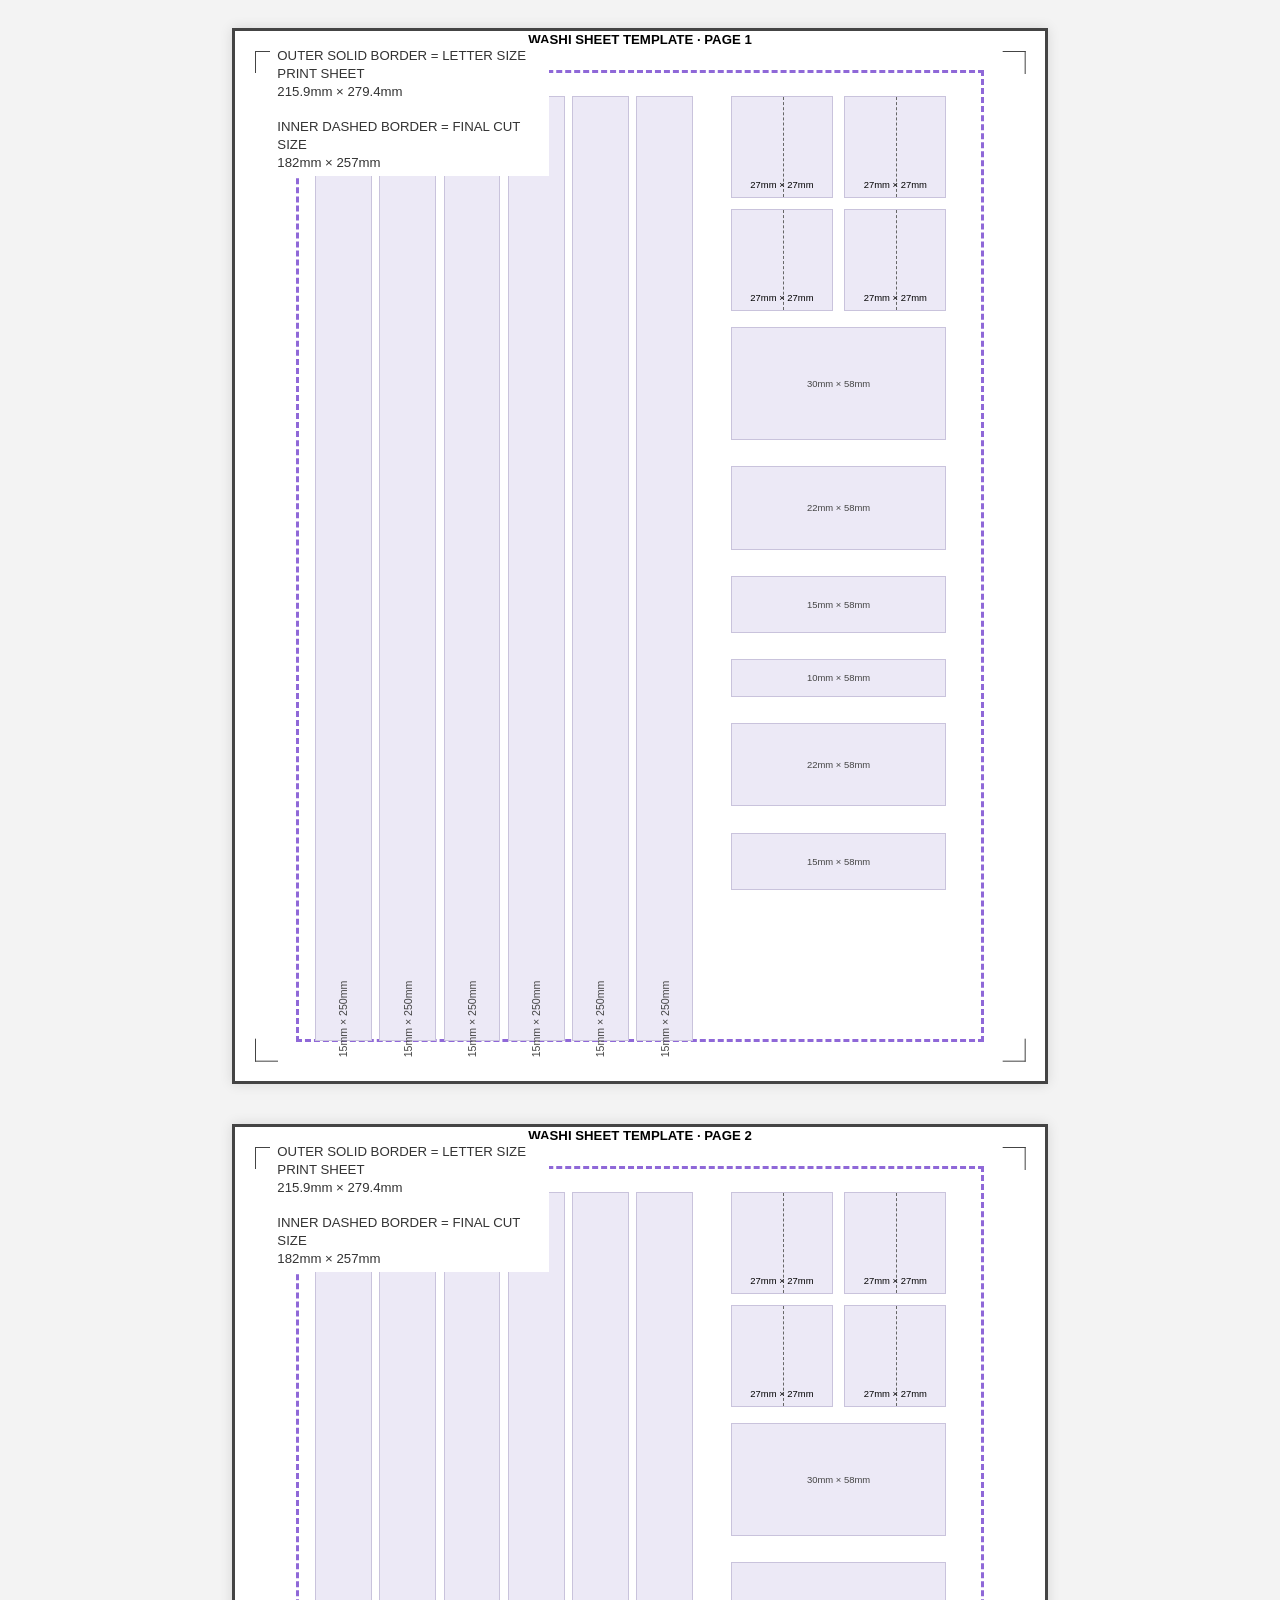
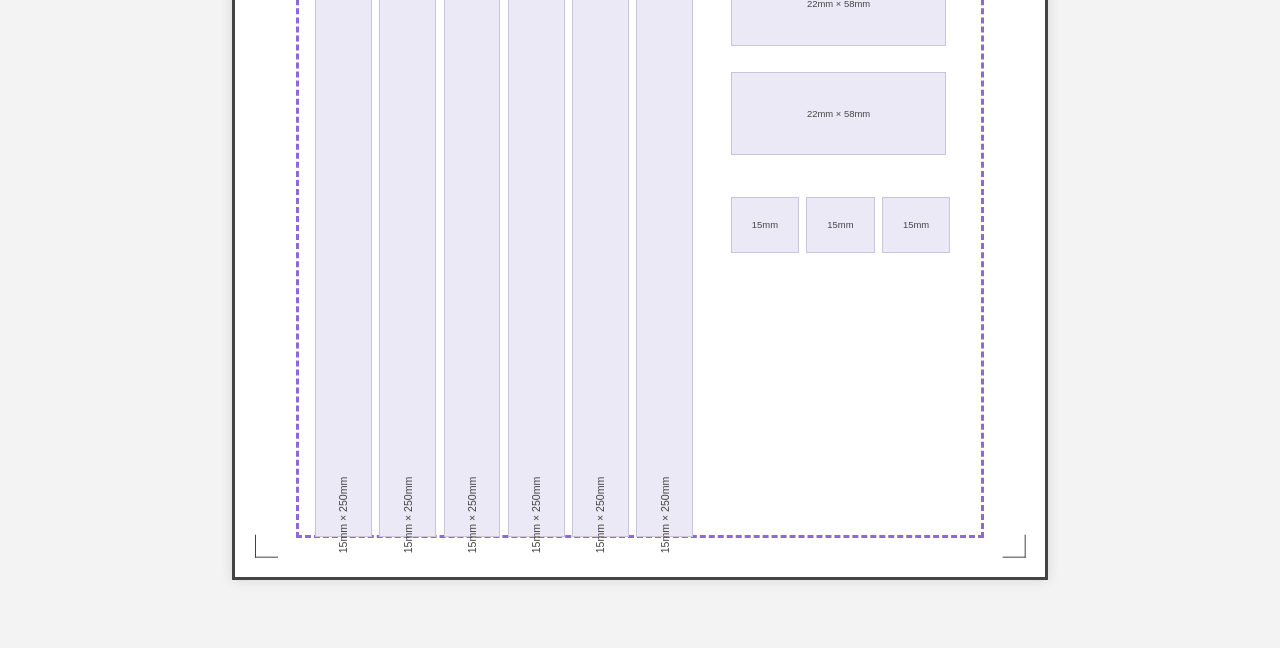
==== editable_washi_sheet_template_html_mm_accurate.html @ d42a80c3 "Update editable_washi_sheet_template_html_mm_accurate.html" ====
<!DOCTYPE html>
<html lang="en">
<head>
<meta charset="UTF-8" />
<meta name="viewport" content="width=device-width, initial-scale=1.0" />
<title>Washi Sheet Template</title>
<style>
  body {
    font-family: Arial, sans-serif;
    background: #f3f3f3;
    padding: 20px;
  }

  .page {
    position: relative;
    width: 215.9mm;
    height: 279.4mm;
    background: white;
    margin: 0 auto 40px auto;
    box-shadow: 0 0 12px rgba(0,0,0,0.12);
    overflow: hidden;
    box-sizing: border-box;
  }

  /* Final trim area */
  .trim {
    position: absolute;
    /* centered oversized-B5 cut area INSIDE letter sheet */
    left: 16.95mm;
    top: 11.2mm;
    width: 182mm;
    height: 257mm;
    border: 1mm dashed #8f68d8;
    box-sizing: border-box;
  }

  .label {
    position: absolute;
    font-size: 3.5mm;
    color: #333;
  }

  .crop {
    position: absolute;
    width: 6mm;
    height: 6mm;
  }

  .crop::before,
  .crop::after {
    content: "";
    position: absolute;
    background: #444;
  }

  .crop::before {
    width: 6mm;
    height: 0.3mm;
  }

  .crop::after {
    width: 0.3mm;
    height: 6mm;
  }

  .tl { top: 6mm; left: 6mm; }
  .tr { top: 6mm; right: 6mm; transform: scaleX(-1); }
  .bl { bottom: 6mm; left: 6mm; transform: scaleY(-1); }
  .br { bottom: 6mm; right: 6mm; transform: scale(-1); }

  .washi-column {
    position: absolute;
    left: 22mm;
    top: 18mm;
    width: 102mm;
    height: 250mm;
    display: flex;
    gap: 2mm;
  }

  .washi-strip {
    width: 15mm;
    height: 250mm;
    background: #ece9f6;
    border: 0.3mm solid #c9c3dc;
    box-sizing: border-box;
    position: relative;
  }

  .washi-strip span {
    position: absolute;
    bottom: 4mm;
    left: 50%;
    transform: translateX(-50%) rotate(-90deg);
    font-size: 2.8mm;
    color: #444;
    white-space: nowrap;
  }

  .right-panel {
    position: absolute;
    left: 132mm;
    top: 18mm;
    width: 58mm;
    height: 250mm;
    display: flex;
    flex-direction: column;
    justify-content: flex-start;
    gap: 4mm;
    box-sizing: border-box;
  }

  .tab-grid {
    display: grid;
    grid-template-columns: repeat(2, 27mm);
    gap: 3mm;
    justify-content: start;
    width: 57mm;
    box-sizing: border-box;
  }

  .tab {
    width: 27mm;
    height: 27mm;
    background: #ece9f6;
    border: 0.3mm solid #c9c3dc;
    position: relative;
    box-sizing: border-box;
  }

  .score {
    position: absolute;
    left: 13.5mm;
    top: 0;
    width: 0;
    height: 100%;
    border-left: 0.3mm dashed #666;
  }

  .tab-label {
    position: absolute;
    bottom: 2mm;
    width: 100%;
    text-align: center;
    font-size: 2.5mm;
  }

  .short-strip {
    background: #ece9f6;
    border: 0.3mm solid #c9c3dc;
    margin-bottom: 3mm;
    position: relative;
    box-sizing: border-box;
  }

  .short-strip span {
    position: absolute;
    inset: 0;
    display: flex;
    align-items: center;
    justify-content: center;
    font-size: 2.5mm;
    color: #444;
  }

  .page-title {
    position: absolute;
    top: 3mm;
    width: 100%;
    text-align: center;
    font-size: 4mm;
    font-weight: bold;
  }
</style>
</head>
<body>

<!-- PAGE 1 -->
<div class="page">

  <div class="page-title" style="top:1mm; font-size:3.5mm;">WASHI SHEET TEMPLATE · PAGE 1</div>

  <!-- OUTER LETTER PAGE BORDER -->
  <div style="position:absolute; left:0; top:0; width:215.9mm; height:279.4mm; border:0.8mm solid #444; box-sizing:border-box; z-index:1;"></div>

  <!-- FINAL CUT AREA -->

  <div class="crop tl"></div>
  <div class="crop tr"></div>
  <div class="crop bl"></div>
  <div class="crop br"></div>

  <div class="trim"></div>

  <div class="label" style="top: 4mm; left: 10mm; line-height:1.35; background:white; padding:1mm 2mm; max-width:70mm; z-index:20;">
    OUTER SOLID BORDER = LETTER SIZE PRINT SHEET<br>
    215.9mm × 279.4mm<br><br>
    INNER DASHED BORDER = FINAL CUT SIZE<br>
    182mm × 257mm
  </div>

  <!-- FULL WASHI
       6 strips × 15mm wide
       5 gaps × 2mm
       total used width = 100mm
       designed to prioritize full-length vertical washi on left half of page
  -->
  <div class="washi-column" style="z-index:2;">
    <div class="washi-strip"><span>15mm × 250mm</span></div>
    <div class="washi-strip"><span>15mm × 250mm</span></div>
    <div class="washi-strip"><span>15mm × 250mm</span></div>
    <div class="washi-strip"><span>15mm × 250mm</span></div>
    <div class="washi-strip"><span>15mm × 250mm</span></div>
    <div class="washi-strip"><span>15mm × 250mm</span></div>
  </div>

  <!-- RIGHT SIDE -->
  <div class="right-panel" style="z-index:2;">

    <div class="tab-grid">
      <div class="tab">
        <div class="score"></div>
        <div class="tab-label">27mm × 27mm</div>
      </div>

      <div class="tab">
        <div class="score"></div>
        <div class="tab-label">27mm × 27mm</div>
      </div>

      <div class="tab">
        <div class="score"></div>
        <div class="tab-label">27mm × 27mm</div>
      </div>

      <div class="tab">
        <div class="score"></div>
        <div class="tab-label">27mm × 27mm</div>
      </div>
    </div>

    <div class="short-strip" style="width: 57mm; height: 30mm;">
      <span>30mm × 58mm</span>
    </div>

    <div class="short-strip" style="width: 57mm; height: 22mm;">
      <span>22mm × 58mm</span>
    </div>

    <div class="short-strip" style="width: 57mm; height: 15mm;">
      <span>15mm × 58mm</span>
    </div>

    <div class="short-strip" style="width: 57mm; height: 10mm;">
      <span>10mm × 58mm</span>
    </div>

    <div class="short-strip" style="width: 57mm; height: 22mm;">
      <span>22mm × 58mm</span>
    </div>

    <div class="short-strip" style="width: 57mm; height: 15mm;">
      <span>15mm × 58mm</span>
    </div>

  </div>
</div>

<!-- PAGE 2 -->
<div class="page">

  <div class="page-title" style="top:1mm; font-size:3.5mm;">WASHI SHEET TEMPLATE · PAGE 2</div>

  <!-- OUTER LETTER PAGE BORDER -->
  <div style="position:absolute; left:0; top:0; width:215.9mm; height:279.4mm; border:0.8mm solid #444; box-sizing:border-box; z-index:1;"></div>

  <!-- FINAL CUT AREA -->

  <div class="crop tl"></div>
  <div class="crop tr"></div>
  <div class="crop bl"></div>
  <div class="crop br"></div>

  <div class="trim"></div>

  <div class="label" style="top: 4mm; left: 10mm; line-height:1.35; background:white; padding:1mm 2mm; max-width:70mm; z-index:20;">
    OUTER SOLID BORDER = LETTER SIZE PRINT SHEET<br>
    215.9mm × 279.4mm<br><br>
    INNER DASHED BORDER = FINAL CUT SIZE<br>
    182mm × 257mm
  </div>

  <!-- FULL WASHI
       6 strips × 15mm wide
       5 gaps × 2mm
       total used width = 100mm
       designed to prioritize full-length vertical washi on left half of page
  -->
  <div class="washi-column" style="z-index:2;">
    <div class="washi-strip"><span>15mm × 250mm</span></div>
    <div class="washi-strip"><span>15mm × 250mm</span></div>
    <div class="washi-strip"><span>15mm × 250mm</span></div>
    <div class="washi-strip"><span>15mm × 250mm</span></div>
    <div class="washi-strip"><span>15mm × 250mm</span></div>
    <div class="washi-strip"><span>15mm × 250mm</span></div>
  </div>

  <!-- RIGHT SIDE VARIANT -->
  <div class="right-panel" style="z-index:2;">

    <div class="tab-grid">
      <div class="tab">
        <div class="score"></div>
        <div class="tab-label">27mm × 27mm</div>
      </div>

      <div class="tab">
        <div class="score"></div>
        <div class="tab-label">27mm × 27mm</div>
      </div>

      <div class="tab">
        <div class="score"></div>
        <div class="tab-label">27mm × 27mm</div>
      </div>

      <div class="tab">
        <div class="score"></div>
        <div class="tab-label">27mm × 27mm</div>
      </div>
    </div>

    <div class="short-strip" style="width: 57mm; height: 30mm;">
      <span>30mm × 58mm</span>
    </div>

    <div class="short-strip" style="width: 57mm; height: 22mm;">
      <span>22mm × 58mm</span>
    </div>

    <div class="short-strip" style="width: 57mm; height: 22mm;">
      <span>22mm × 58mm</span>
    </div>

    <div style="display:flex; gap:2mm; margin-top:4mm;">
      <div class="short-strip" style="width:18mm; height:15mm; margin:0;">
        <span>15mm</span>
      </div>

      <div class="short-strip" style="width:18mm; height:15mm; margin:0;">
        <span>15mm</span>
      </div>

      <div class="short-strip" style="width:18mm; height:15mm; margin:0;">
        <span>15mm</span>
      </div>
    </div>

  </div>
</div>

</body>
</html>
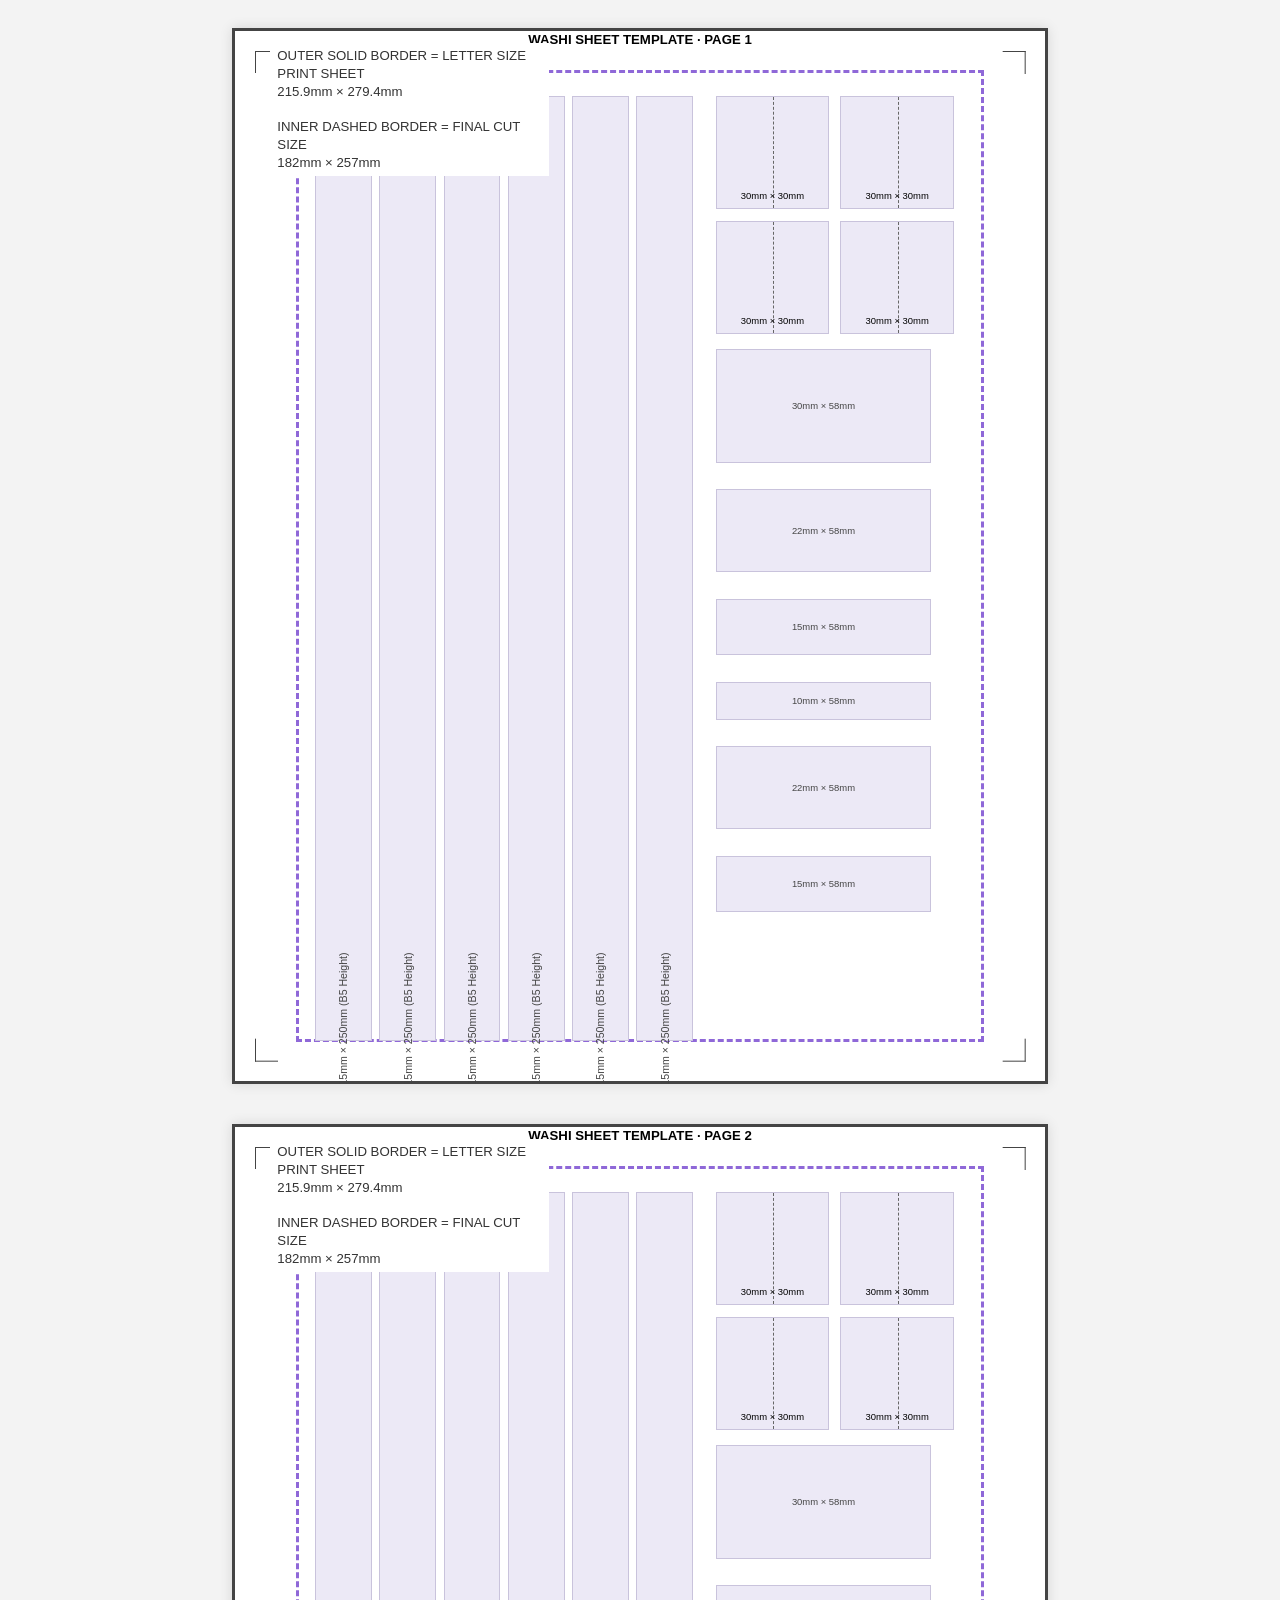
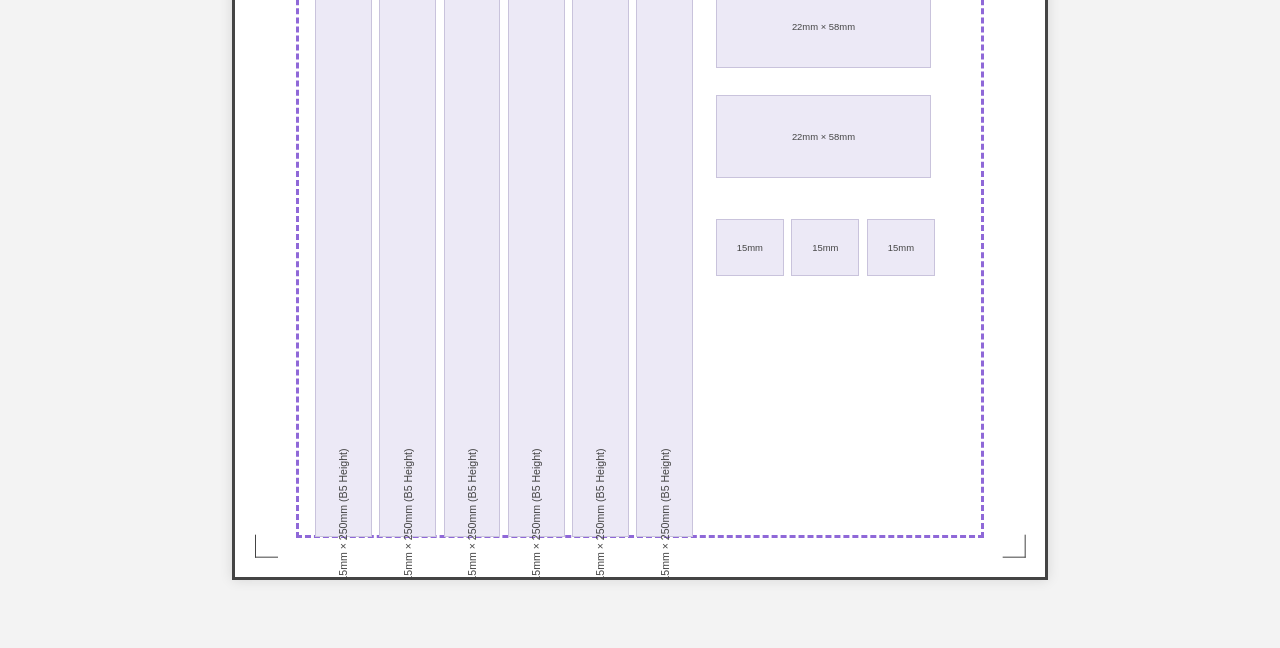
==== commit 45e4390d: "Update editable_washi_sheet_template_html_mm_accurate.html" ====
--- a/editable_washi_sheet_template_html_mm_accurate.html
+++ b/editable_washi_sheet_template_html_mm_accurate.html
@@ -73,14 +73,14 @@
     left: 22mm;
     top: 18mm;
     width: 102mm;
-    height: 250mm;
+    height: 250mm; /* true B5 height */
     display: flex;
     gap: 2mm;
   }
 
   .washi-strip {
     width: 15mm;
-    height: 250mm;
+    height: 250mm; /* true B5 height */
     background: #ece9f6;
     border: 0.3mm solid #c9c3dc;
     box-sizing: border-box;
@@ -99,10 +99,10 @@
 
   .right-panel {
     position: absolute;
-    left: 132mm;
+    left: 128mm;
     top: 18mm;
-    width: 58mm;
-    height: 250mm;
+    width: 64mm;
+    height: 250mm; /* true B5 height */
     display: flex;
     flex-direction: column;
     justify-content: flex-start;
@@ -112,16 +112,16 @@
 
   .tab-grid {
     display: grid;
-    grid-template-columns: repeat(2, 27mm);
+    grid-template-columns: repeat(2, 30mm);
     gap: 3mm;
     justify-content: start;
-    width: 57mm;
+    width: 64mm;
     box-sizing: border-box;
   }
 
   .tab {
-    width: 27mm;
-    height: 27mm;
+    width: 30mm;
+    height: 30mm;
     background: #ece9f6;
     border: 0.3mm solid #c9c3dc;
     position: relative;
@@ -130,7 +130,7 @@
 
   .score {
     position: absolute;
-    left: 13.5mm;
+    left: 15mm;
     top: 0;
     width: 0;
     height: 100%;
@@ -179,6 +179,98 @@
 <div class="page">
 
   <div class="page-title" style="top:1mm; font-size:3.5mm;">WASHI SHEET TEMPLATE · PAGE 1</div>
+
+  <!-- OUTER LETTER PAGE BORDER -->
+  <div style="position:absolute; left:0; top:0; width:215.9mm; height:279.4mm; border:0.8mm solid #444; box-sizing:border-box; z-index:1;"></div>
+
+  <!-- FINAL CUT AREA -->
+
+  <div class="crop tl"></div>
+  <div class="crop tr"></div>
+  <div class="crop bl"></div>
+  <div class="crop br"></div>
+
+  <div class="trim"></div>
+
+  <div class="label" style="top: 4mm; left: 10mm; line-height:1.35; background:white; padding:1mm 2mm; max-width:70mm; z-index:20;">
+    OUTER SOLID BORDER = LETTER SIZE PRINT SHEET<br>
+    215.9mm × 279.4mm<br><br>
+    INNER DASHED BORDER = FINAL CUT SIZE<br>
+    182mm × 257mm
+  </div>
+
+  <!-- FULL WASHI
+       6 strips × 15mm wide
+       5 gaps × 2mm
+       total used width = 100mm
+       strip height intentionally matches B5 height (250mm), not Letter height
+       designed to prioritize full-length vertical washi on left half of page
+  -->
+  <div class="washi-column" style="z-index:2;">
+    <div class="washi-strip"><span>15mm × 250mm (B5 Height)</span></div>
+    <div class="washi-strip"><span>15mm × 250mm (B5 Height)</span></div>
+    <div class="washi-strip"><span>15mm × 250mm (B5 Height)</span></div>
+    <div class="washi-strip"><span>15mm × 250mm (B5 Height)</span></div>
+    <div class="washi-strip"><span>15mm × 250mm (B5 Height)</span></div>
+    <div class="washi-strip"><span>15mm × 250mm (B5 Height)</span></div>
+  </div>
+
+  <!-- RIGHT SIDE -->
+  <div class="right-panel" style="z-index:2;">
+
+    <div class="tab-grid">
+      <div class="tab">
+        <div class="score"></div>
+        <div class="tab-label">30mm × 30mm</div>
+      </div>
+
+      <div class="tab">
+        <div class="score"></div>
+        <div class="tab-label">30mm × 30mm</div>
+      </div>
+
+      <div class="tab">
+        <div class="score"></div>
+        <div class="tab-label">30mm × 30mm</div>
+      </div>
+
+      <div class="tab">
+        <div class="score"></div>
+        <div class="tab-label">30mm × 30mm</div>
+      </div>
+    </div>
+
+    <div class="short-strip" style="width: 57mm; height: 30mm;">
+      <span>30mm × 58mm</span>
+    </div>
+
+    <div class="short-strip" style="width: 57mm; height: 22mm;">
+      <span>22mm × 58mm</span>
+    </div>
+
+    <div class="short-strip" style="width: 57mm; height: 15mm;">
+      <span>15mm × 58mm</span>
+    </div>
+
+    <div class="short-strip" style="width: 57mm; height: 10mm;">
+      <span>10mm × 58mm</span>
+    </div>
+
+    <div class="short-strip" style="width: 57mm; height: 22mm;">
+      <span>22mm × 58mm</span>
+    </div>
+
+    <div class="short-strip" style="width: 57mm; height: 15mm;">
+      <span>15mm × 58mm</span>
+    </div>
+
+  </div>
+</div>
+
+<!-- PAGE 2 -->
+<div class="page">
+
+  <div class="page-title" style="top:1mm; font-size:3.5mm;">WASHI SHEET TEMPLATE · PAGE 2</div>
 
   <!-- OUTER LETTER PAGE BORDER -->
   <div style="position:absolute; left:0; top:0; width:215.9mm; height:279.4mm; border:0.8mm solid #444; box-sizing:border-box; z-index:1;"></div>
@@ -206,103 +298,12 @@
        designed to prioritize full-length vertical washi on left half of page
   -->
   <div class="washi-column" style="z-index:2;">
-    <div class="washi-strip"><span>15mm × 250mm</span></div>
-    <div class="washi-strip"><span>15mm × 250mm</span></div>
-    <div class="washi-strip"><span>15mm × 250mm</span></div>
-    <div class="washi-strip"><span>15mm × 250mm</span></div>
-    <div class="washi-strip"><span>15mm × 250mm</span></div>
-    <div class="washi-strip"><span>15mm × 250mm</span></div>
-  </div>
-
-  <!-- RIGHT SIDE -->
-  <div class="right-panel" style="z-index:2;">
-
-    <div class="tab-grid">
-      <div class="tab">
-        <div class="score"></div>
-        <div class="tab-label">27mm × 27mm</div>
-      </div>
-
-      <div class="tab">
-        <div class="score"></div>
-        <div class="tab-label">27mm × 27mm</div>
-      </div>
-
-      <div class="tab">
-        <div class="score"></div>
-        <div class="tab-label">27mm × 27mm</div>
-      </div>
-
-      <div class="tab">
-        <div class="score"></div>
-        <div class="tab-label">27mm × 27mm</div>
-      </div>
-    </div>
-
-    <div class="short-strip" style="width: 57mm; height: 30mm;">
-      <span>30mm × 58mm</span>
-    </div>
-
-    <div class="short-strip" style="width: 57mm; height: 22mm;">
-      <span>22mm × 58mm</span>
-    </div>
-
-    <div class="short-strip" style="width: 57mm; height: 15mm;">
-      <span>15mm × 58mm</span>
-    </div>
-
-    <div class="short-strip" style="width: 57mm; height: 10mm;">
-      <span>10mm × 58mm</span>
-    </div>
-
-    <div class="short-strip" style="width: 57mm; height: 22mm;">
-      <span>22mm × 58mm</span>
-    </div>
-
-    <div class="short-strip" style="width: 57mm; height: 15mm;">
-      <span>15mm × 58mm</span>
-    </div>
-
-  </div>
-</div>
-
-<!-- PAGE 2 -->
-<div class="page">
-
-  <div class="page-title" style="top:1mm; font-size:3.5mm;">WASHI SHEET TEMPLATE · PAGE 2</div>
-
-  <!-- OUTER LETTER PAGE BORDER -->
-  <div style="position:absolute; left:0; top:0; width:215.9mm; height:279.4mm; border:0.8mm solid #444; box-sizing:border-box; z-index:1;"></div>
-
-  <!-- FINAL CUT AREA -->
-
-  <div class="crop tl"></div>
-  <div class="crop tr"></div>
-  <div class="crop bl"></div>
-  <div class="crop br"></div>
-
-  <div class="trim"></div>
-
-  <div class="label" style="top: 4mm; left: 10mm; line-height:1.35; background:white; padding:1mm 2mm; max-width:70mm; z-index:20;">
-    OUTER SOLID BORDER = LETTER SIZE PRINT SHEET<br>
-    215.9mm × 279.4mm<br><br>
-    INNER DASHED BORDER = FINAL CUT SIZE<br>
-    182mm × 257mm
-  </div>
-
-  <!-- FULL WASHI
-       6 strips × 15mm wide
-       5 gaps × 2mm
-       total used width = 100mm
-       designed to prioritize full-length vertical washi on left half of page
-  -->
-  <div class="washi-column" style="z-index:2;">
-    <div class="washi-strip"><span>15mm × 250mm</span></div>
-    <div class="washi-strip"><span>15mm × 250mm</span></div>
-    <div class="washi-strip"><span>15mm × 250mm</span></div>
-    <div class="washi-strip"><span>15mm × 250mm</span></div>
-    <div class="washi-strip"><span>15mm × 250mm</span></div>
-    <div class="washi-strip"><span>15mm × 250mm</span></div>
+    <div class="washi-strip"><span>15mm × 250mm (B5 Height)</span></div>
+    <div class="washi-strip"><span>15mm × 250mm (B5 Height)</span></div>
+    <div class="washi-strip"><span>15mm × 250mm (B5 Height)</span></div>
+    <div class="washi-strip"><span>15mm × 250mm (B5 Height)</span></div>
+    <div class="washi-strip"><span>15mm × 250mm (B5 Height)</span></div>
+    <div class="washi-strip"><span>15mm × 250mm (B5 Height)</span></div>
   </div>
 
   <!-- RIGHT SIDE VARIANT -->
@@ -311,22 +312,22 @@
     <div class="tab-grid">
       <div class="tab">
         <div class="score"></div>
-        <div class="tab-label">27mm × 27mm</div>
-      </div>
-
-      <div class="tab">
-        <div class="score"></div>
-        <div class="tab-label">27mm × 27mm</div>
-      </div>
-
-      <div class="tab">
-        <div class="score"></div>
-        <div class="tab-label">27mm × 27mm</div>
-      </div>
-
-      <div class="tab">
-        <div class="score"></div>
-        <div class="tab-label">27mm × 27mm</div>
+        <div class="tab-label">30mm × 30mm</div>
+      </div>
+
+      <div class="tab">
+        <div class="score"></div>
+        <div class="tab-label">30mm × 30mm</div>
+      </div>
+
+      <div class="tab">
+        <div class="score"></div>
+        <div class="tab-label">30mm × 30mm</div>
+      </div>
+
+      <div class="tab">
+        <div class="score"></div>
+        <div class="tab-label">30mm × 30mm</div>
       </div>
     </div>
 
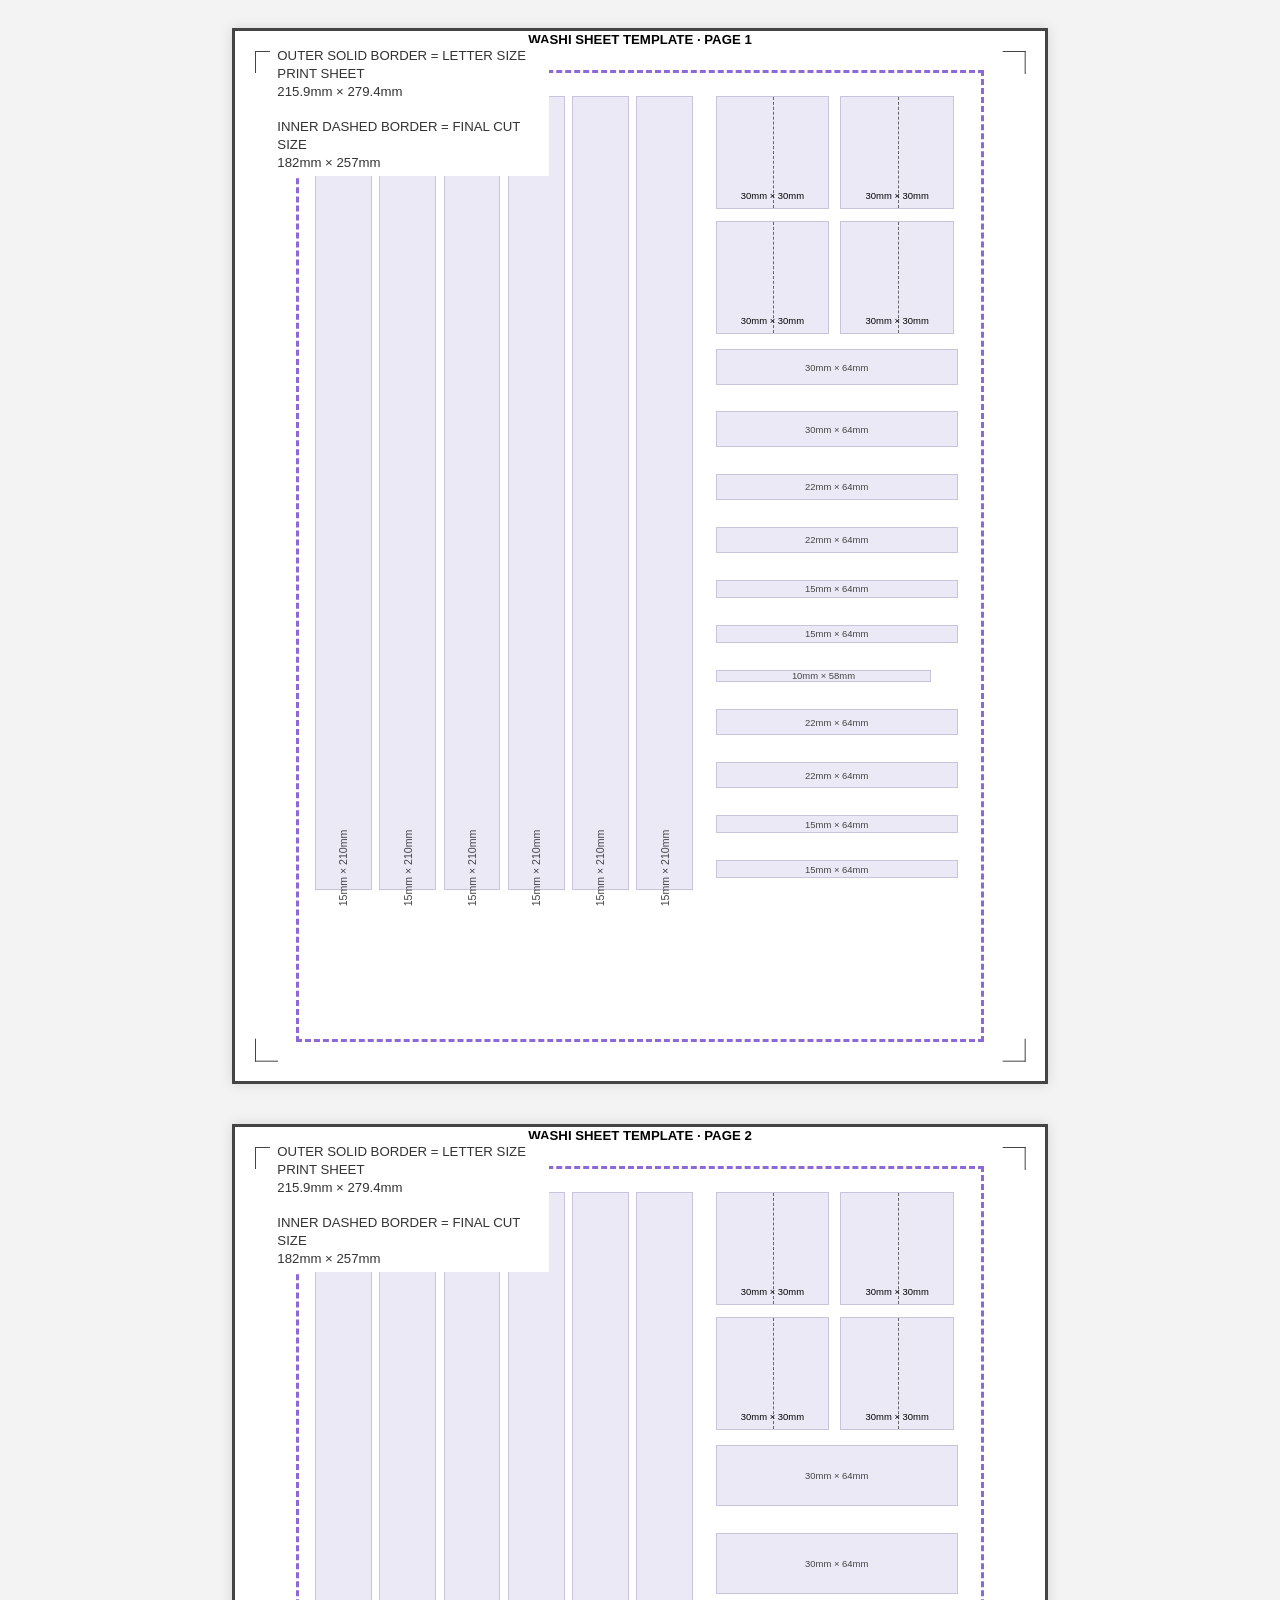
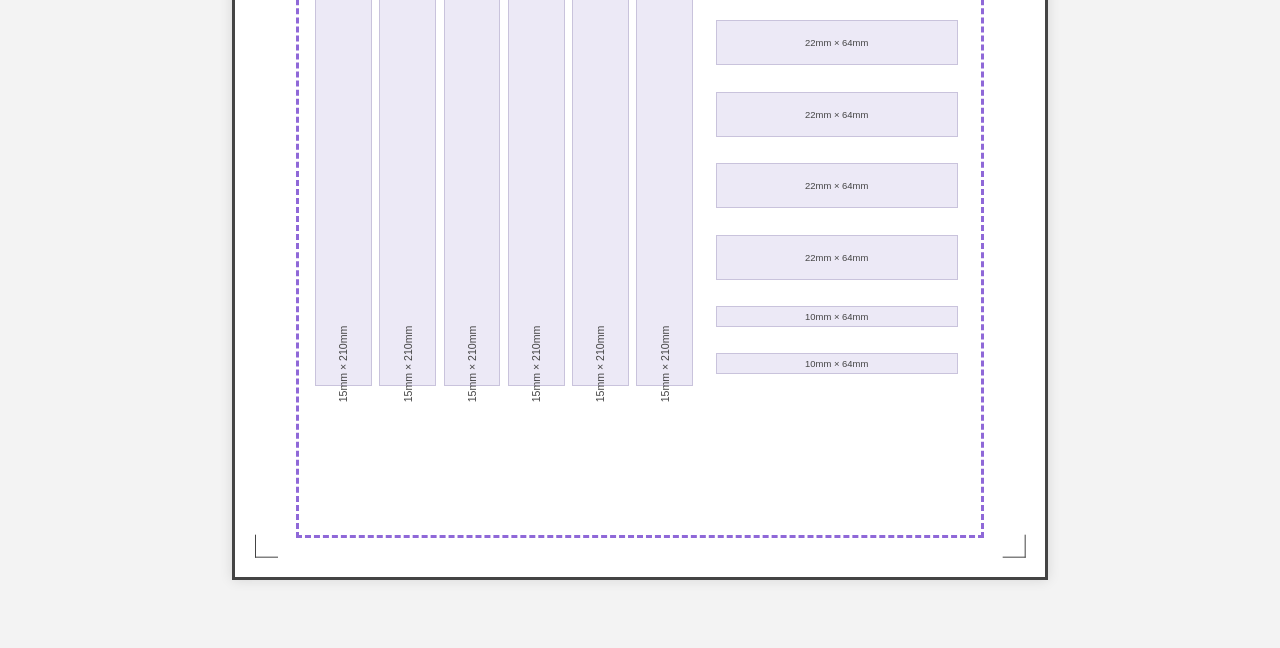
==== commit 6aeb84b6: "Update editable_washi_sheet_template_html_mm_accurate.html" ====
--- a/editable_washi_sheet_template_html_mm_accurate.html
+++ b/editable_washi_sheet_template_html_mm_accurate.html
@@ -73,14 +73,14 @@
     left: 22mm;
     top: 18mm;
     width: 102mm;
-    height: 250mm; /* true B5 height */
+    height: 210mm; /* reduced washi height */
     display: flex;
     gap: 2mm;
   }
 
   .washi-strip {
     width: 15mm;
-    height: 250mm; /* true B5 height */
+    height: 210mm; /* reduced washi height */
     background: #ece9f6;
     border: 0.3mm solid #c9c3dc;
     box-sizing: border-box;
@@ -102,7 +102,7 @@
     left: 128mm;
     top: 18mm;
     width: 64mm;
-    height: 250mm; /* true B5 height */
+    height: 210mm; /* reduced washi height */
     display: flex;
     flex-direction: column;
     justify-content: flex-start;
@@ -206,13 +206,13 @@
        strip height intentionally matches B5 height (250mm), not Letter height
        designed to prioritize full-length vertical washi on left half of page
   -->
-  <div class="washi-column" style="z-index:2;">
-    <div class="washi-strip"><span>15mm × 250mm (B5 Height)</span></div>
-    <div class="washi-strip"><span>15mm × 250mm (B5 Height)</span></div>
-    <div class="washi-strip"><span>15mm × 250mm (B5 Height)</span></div>
-    <div class="washi-strip"><span>15mm × 250mm (B5 Height)</span></div>
-    <div class="washi-strip"><span>15mm × 250mm (B5 Height)</span></div>
-    <div class="washi-strip"><span>15mm × 250mm (B5 Height)</span></div>
+  <div class="washi-column" style="z-index:2; height:210mm;">
+    <div class="washi-strip"><span>15mm × 210mm</span></div>
+    <div class="washi-strip"><span>15mm × 210mm</span></div>
+    <div class="washi-strip"><span>15mm × 210mm</span></div>
+    <div class="washi-strip"><span>15mm × 210mm</span></div>
+    <div class="washi-strip"><span>15mm × 210mm</span></div>
+    <div class="washi-strip"><span>15mm × 210mm</span></div>
   </div>
 
   <!-- RIGHT SIDE -->
@@ -240,28 +240,48 @@
       </div>
     </div>
 
-    <div class="short-strip" style="width: 57mm; height: 30mm;">
-      <span>30mm × 58mm</span>
-    </div>
-
-    <div class="short-strip" style="width: 57mm; height: 22mm;">
-      <span>22mm × 58mm</span>
-    </div>
-
-    <div class="short-strip" style="width: 57mm; height: 15mm;">
-      <span>15mm × 58mm</span>
+    <div class="short-strip" style="width: 64mm; height: 30mm;">
+      <span>30mm × 64mm</span>
+    </div>
+
+    <div class="short-strip" style="width: 64mm; height: 30mm;">
+      <span>30mm × 64mm</span>
+    </div>
+
+    <div class="short-strip" style="width: 64mm; height: 22mm;">
+      <span>22mm × 64mm</span>
+    </div>
+
+    <div class="short-strip" style="width: 64mm; height: 22mm;">
+      <span>22mm × 64mm</span>
+    </div>
+
+    <div class="short-strip" style="width: 64mm; height: 15mm;">
+      <span>15mm × 64mm</span>
+    </div>
+
+    <div class="short-strip" style="width: 64mm; height: 15mm;">
+      <span>15mm × 64mm</span>
     </div>
 
     <div class="short-strip" style="width: 57mm; height: 10mm;">
       <span>10mm × 58mm</span>
     </div>
 
-    <div class="short-strip" style="width: 57mm; height: 22mm;">
-      <span>22mm × 58mm</span>
-    </div>
-
-    <div class="short-strip" style="width: 57mm; height: 15mm;">
-      <span>15mm × 58mm</span>
+    <div class="short-strip" style="width: 64mm; height: 22mm;">
+      <span>22mm × 64mm</span>
+    </div>
+
+    <div class="short-strip" style="width: 64mm; height: 22mm;">
+      <span>22mm × 64mm</span>
+    </div>
+
+    <div class="short-strip" style="width: 64mm; height: 15mm;">
+      <span>15mm × 64mm</span>
+    </div>
+
+    <div class="short-strip" style="width: 64mm; height: 15mm;">
+      <span>15mm × 64mm</span>
     </div>
 
   </div>
@@ -297,13 +317,13 @@
        total used width = 100mm
        designed to prioritize full-length vertical washi on left half of page
   -->
-  <div class="washi-column" style="z-index:2;">
-    <div class="washi-strip"><span>15mm × 250mm (B5 Height)</span></div>
-    <div class="washi-strip"><span>15mm × 250mm (B5 Height)</span></div>
-    <div class="washi-strip"><span>15mm × 250mm (B5 Height)</span></div>
-    <div class="washi-strip"><span>15mm × 250mm (B5 Height)</span></div>
-    <div class="washi-strip"><span>15mm × 250mm (B5 Height)</span></div>
-    <div class="washi-strip"><span>15mm × 250mm (B5 Height)</span></div>
+  <div class="washi-column" style="z-index:2; height:210mm;">
+    <div class="washi-strip"><span>15mm × 210mm</span></div>
+    <div class="washi-strip"><span>15mm × 210mm</span></div>
+    <div class="washi-strip"><span>15mm × 210mm</span></div>
+    <div class="washi-strip"><span>15mm × 210mm</span></div>
+    <div class="washi-strip"><span>15mm × 210mm</span></div>
+    <div class="washi-strip"><span>15mm × 210mm</span></div>
   </div>
 
   <!-- RIGHT SIDE VARIANT -->
@@ -331,31 +351,39 @@
       </div>
     </div>
 
-    <div class="short-strip" style="width: 57mm; height: 30mm;">
-      <span>30mm × 58mm</span>
-    </div>
-
-    <div class="short-strip" style="width: 57mm; height: 22mm;">
-      <span>22mm × 58mm</span>
-    </div>
-
-    <div class="short-strip" style="width: 57mm; height: 22mm;">
-      <span>22mm × 58mm</span>
-    </div>
-
-    <div style="display:flex; gap:2mm; margin-top:4mm;">
-      <div class="short-strip" style="width:18mm; height:15mm; margin:0;">
-        <span>15mm</span>
-      </div>
-
-      <div class="short-strip" style="width:18mm; height:15mm; margin:0;">
-        <span>15mm</span>
-      </div>
-
-      <div class="short-strip" style="width:18mm; height:15mm; margin:0;">
-        <span>15mm</span>
-      </div>
-    </div>
+    <div class="short-strip" style="width: 64mm; height: 30mm;">
+      <span>30mm × 64mm</span>
+    </div>
+
+    <div class="short-strip" style="width: 64mm; height: 30mm;">
+      <span>30mm × 64mm</span>
+    </div>
+
+    <div class="short-strip" style="width: 64mm; height: 22mm;">
+      <span>22mm × 64mm</span>
+    </div>
+
+    <div class="short-strip" style="width: 64mm; height: 22mm;">
+      <span>22mm × 64mm</span>
+    </div>
+
+    <div class="short-strip" style="width: 64mm; height: 22mm;">
+      <span>22mm × 64mm</span>
+    </div>
+
+    <div class="short-strip" style="width: 64mm; height: 22mm;">
+      <span>22mm × 64mm</span>
+    </div>
+
+    <div class="short-strip" style="width: 64mm; height: 10mm;">
+      <span>10mm × 64mm</span>
+    </div>
+
+    <div class="short-strip" style="width: 64mm; height: 10mm;">
+      <span>10mm × 64mm</span>
+    </div>
+
+  </div>
 
   </div>
 </div>
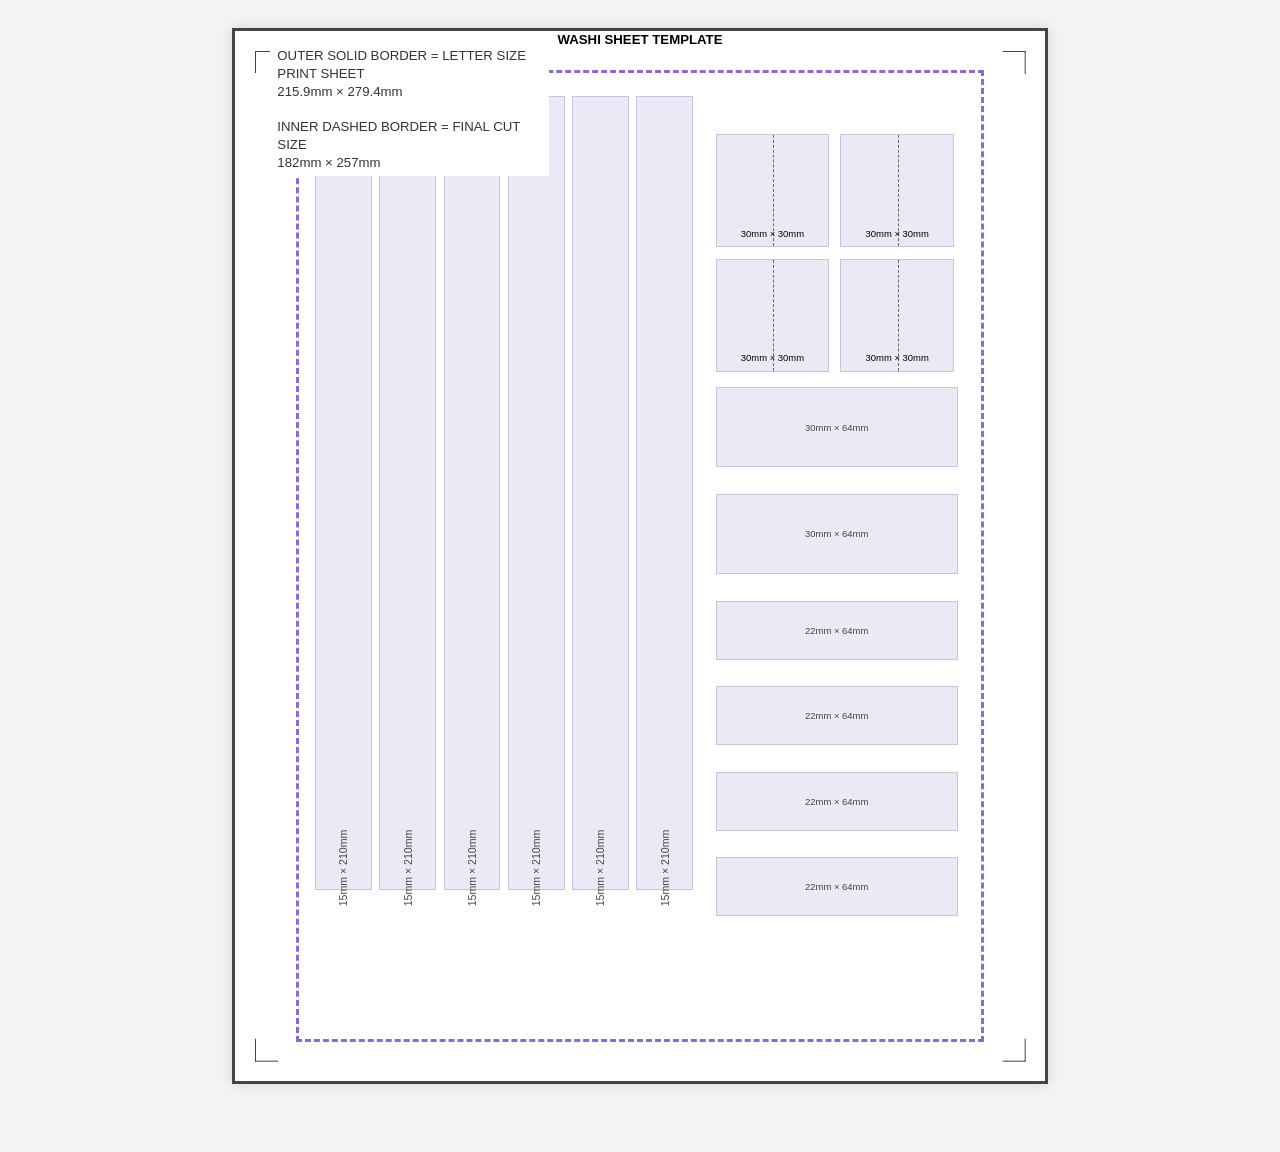
==== commit ef78120a: "Update editable_washi_sheet_template_html_mm_accurate.html" ====
--- a/editable_washi_sheet_template_html_mm_accurate.html
+++ b/editable_washi_sheet_template_html_mm_accurate.html
@@ -175,10 +175,10 @@
 </head>
 <body>
 
-<!-- PAGE 1 -->
+<!-- SINGLE PAGE TEMPLATE -->
 <div class="page">
 
-  <div class="page-title" style="top:1mm; font-size:3.5mm;">WASHI SHEET TEMPLATE · PAGE 1</div>
+  <div class="page-title" style="top:1mm; font-size:3.5mm;">WASHI SHEET TEMPLATE</div>
 
   <!-- OUTER LETTER PAGE BORDER -->
   <div style="position:absolute; left:0; top:0; width:215.9mm; height:279.4mm; border:0.8mm solid #444; box-sizing:border-box; z-index:1;"></div>
@@ -203,7 +203,7 @@
        6 strips × 15mm wide
        5 gaps × 2mm
        total used width = 100mm
-       strip height intentionally matches B5 height (250mm), not Letter height
+       visual width ratio confirmed against 30mm tabs and 64mm short strips
        designed to prioritize full-length vertical washi on left half of page
   -->
   <div class="washi-column" style="z-index:2; height:210mm;">
@@ -215,8 +215,8 @@
     <div class="washi-strip"><span>15mm × 210mm</span></div>
   </div>
 
-  <!-- RIGHT SIDE -->
-  <div class="right-panel" style="z-index:2;">
+  <!-- RIGHT SIDE VARIANT -->
+  <div class="right-panel" style="z-index:2; top:28mm;">
 
     <div class="tab-grid">
       <div class="tab">
@@ -256,137 +256,30 @@
       <span>22mm × 64mm</span>
     </div>
 
-    <div class="short-strip" style="width: 64mm; height: 15mm;">
-      <span>15mm × 64mm</span>
-    </div>
-
-    <div class="short-strip" style="width: 64mm; height: 15mm;">
-      <span>15mm × 64mm</span>
-    </div>
-
-    <div class="short-strip" style="width: 57mm; height: 10mm;">
-      <span>10mm × 58mm</span>
-    </div>
-
-    <div class="short-strip" style="width: 64mm; height: 22mm;">
-      <span>22mm × 64mm</span>
-    </div>
-
-    <div class="short-strip" style="width: 64mm; height: 22mm;">
-      <span>22mm × 64mm</span>
-    </div>
-
-    <div class="short-strip" style="width: 64mm; height: 15mm;">
-      <span>15mm × 64mm</span>
-    </div>
-
-    <div class="short-strip" style="width: 64mm; height: 15mm;">
-      <span>15mm × 64mm</span>
-    </div>
+    <div class="short-strip" style="width: 64mm; height: 22mm;">
+      <span>22mm × 64mm</span>
+    </div>
+
+    <div class="short-strip" style="width: 64mm; height: 22mm;">
+      <span>22mm × 64mm</span>
+    </div>
+
+    
+
+  </div>
 
   </div>
 </div>
 
-<!-- PAGE 2 -->
-<div class="page">
-
-  <div class="page-title" style="top:1mm; font-size:3.5mm;">WASHI SHEET TEMPLATE · PAGE 2</div>
-
-  <!-- OUTER LETTER PAGE BORDER -->
-  <div style="position:absolute; left:0; top:0; width:215.9mm; height:279.4mm; border:0.8mm solid #444; box-sizing:border-box; z-index:1;"></div>
-
-  <!-- FINAL CUT AREA -->
-
-  <div class="crop tl"></div>
-  <div class="crop tr"></div>
-  <div class="crop bl"></div>
-  <div class="crop br"></div>
-
-  <div class="trim"></div>
-
-  <div class="label" style="top: 4mm; left: 10mm; line-height:1.35; background:white; padding:1mm 2mm; max-width:70mm; z-index:20;">
-    OUTER SOLID BORDER = LETTER SIZE PRINT SHEET<br>
-    215.9mm × 279.4mm<br><br>
-    INNER DASHED BORDER = FINAL CUT SIZE<br>
-    182mm × 257mm
-  </div>
-
-  <!-- FULL WASHI
-       6 strips × 15mm wide
-       5 gaps × 2mm
-       total used width = 100mm
-       designed to prioritize full-length vertical washi on left half of page
-  -->
-  <div class="washi-column" style="z-index:2; height:210mm;">
-    <div class="washi-strip"><span>15mm × 210mm</span></div>
-    <div class="washi-strip"><span>15mm × 210mm</span></div>
-    <div class="washi-strip"><span>15mm × 210mm</span></div>
-    <div class="washi-strip"><span>15mm × 210mm</span></div>
-    <div class="washi-strip"><span>15mm × 210mm</span></div>
-    <div class="washi-strip"><span>15mm × 210mm</span></div>
-  </div>
-
-  <!-- RIGHT SIDE VARIANT -->
-  <div class="right-panel" style="z-index:2;">
-
-    <div class="tab-grid">
-      <div class="tab">
-        <div class="score"></div>
-        <div class="tab-label">30mm × 30mm</div>
-      </div>
-
-      <div class="tab">
-        <div class="score"></div>
-        <div class="tab-label">30mm × 30mm</div>
-      </div>
-
-      <div class="tab">
-        <div class="score"></div>
-        <div class="tab-label">30mm × 30mm</div>
-      </div>
-
-      <div class="tab">
-        <div class="score"></div>
-        <div class="tab-label">30mm × 30mm</div>
-      </div>
-    </div>
-
-    <div class="short-strip" style="width: 64mm; height: 30mm;">
-      <span>30mm × 64mm</span>
-    </div>
-
-    <div class="short-strip" style="width: 64mm; height: 30mm;">
-      <span>30mm × 64mm</span>
-    </div>
-
-    <div class="short-strip" style="width: 64mm; height: 22mm;">
-      <span>22mm × 64mm</span>
-    </div>
-
-    <div class="short-strip" style="width: 64mm; height: 22mm;">
-      <span>22mm × 64mm</span>
-    </div>
-
-    <div class="short-strip" style="width: 64mm; height: 22mm;">
-      <span>22mm × 64mm</span>
-    </div>
-
-    <div class="short-strip" style="width: 64mm; height: 22mm;">
-      <span>22mm × 64mm</span>
-    </div>
-
-    <div class="short-strip" style="width: 64mm; height: 10mm;">
-      <span>10mm × 64mm</span>
-    </div>
-
-    <div class="short-strip" style="width: 64mm; height: 10mm;">
-      <span>10mm × 64mm</span>
-    </div>
-
-  </div>
-
-  </div>
-</div>
+<!--
+VISUAL SIZE CONFIRMATION
+
+15mm vertical washi:
+- exactly half the width of the 30mm fold tabs
+- approximately 23% of the width of the 64mm short strips
+- all widths are mathematically defined in mm units via CSS
+- browser print scaling must be disabled for true-size output
+-->
 
 </body>
 </html>
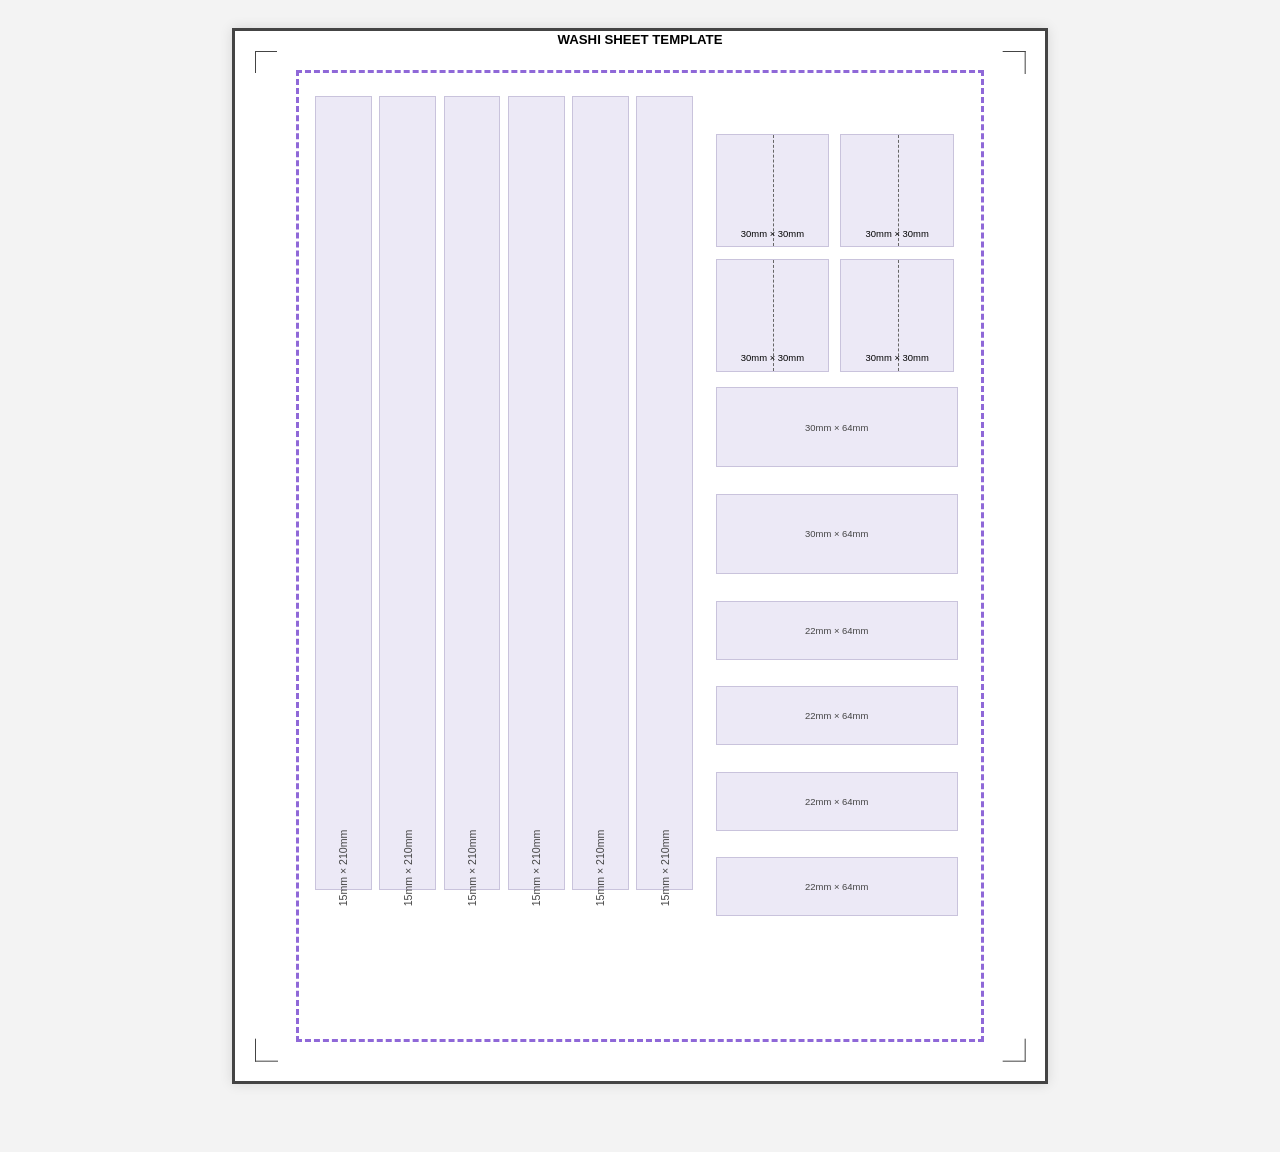
==== commit a59f916a: "Update editable_washi_sheet_template_html_mm_accurate.html" ====
--- a/editable_washi_sheet_template_html_mm_accurate.html
+++ b/editable_washi_sheet_template_html_mm_accurate.html
@@ -192,13 +192,6 @@
 
   <div class="trim"></div>
 
-  <div class="label" style="top: 4mm; left: 10mm; line-height:1.35; background:white; padding:1mm 2mm; max-width:70mm; z-index:20;">
-    OUTER SOLID BORDER = LETTER SIZE PRINT SHEET<br>
-    215.9mm × 279.4mm<br><br>
-    INNER DASHED BORDER = FINAL CUT SIZE<br>
-    182mm × 257mm
-  </div>
-
   <!-- FULL WASHI
        6 strips × 15mm wide
        5 gaps × 2mm
@@ -271,15 +264,5 @@
   </div>
 </div>
 
-<!--
-VISUAL SIZE CONFIRMATION
-
-15mm vertical washi:
-- exactly half the width of the 30mm fold tabs
-- approximately 23% of the width of the 64mm short strips
-- all widths are mathematically defined in mm units via CSS
-- browser print scaling must be disabled for true-size output
--->
-
 </body>
 </html>
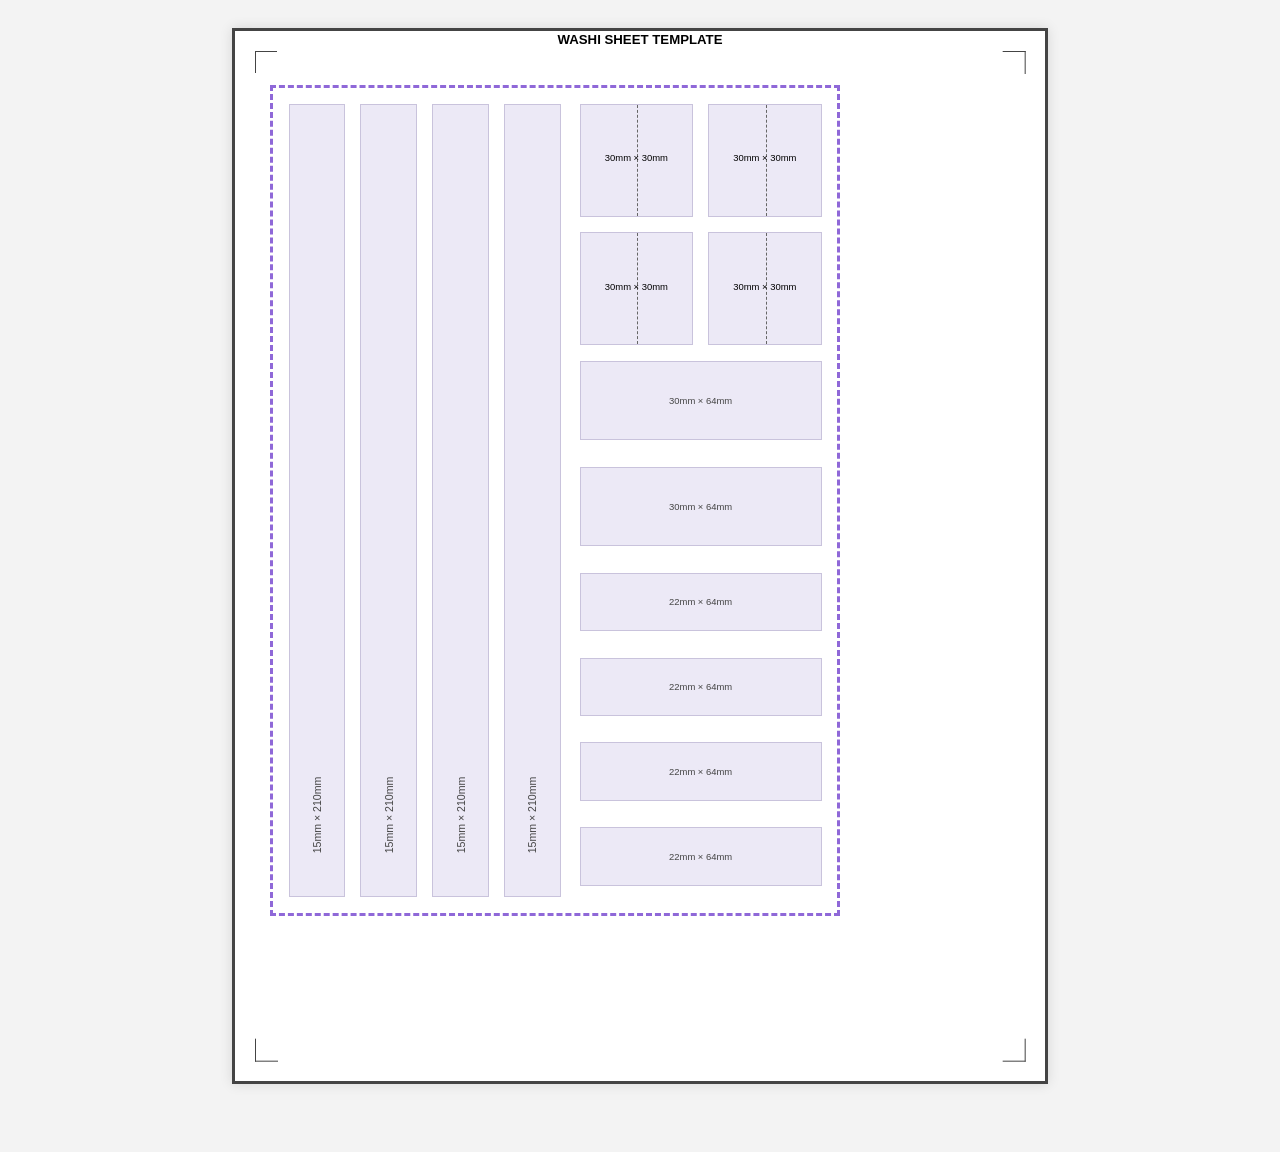
==== commit 53f9ed7d: "." ====
--- a/editable_washi_sheet_template_html_mm_accurate.html
+++ b/editable_washi_sheet_template_html_mm_accurate.html
@@ -3,7 +3,7 @@
 <head>
 <meta charset="UTF-8" />
 <meta name="viewport" content="width=device-width, initial-scale=1.0" />
-<title>Washi Sheet Template</title>
+<title>Washi Sheet Template - Letter Size</title>
 <style>
   body {
     font-family: Arial, sans-serif;
@@ -25,11 +25,10 @@
   /* Final trim area */
   .trim {
     position: absolute;
-    /* centered oversized-B5 cut area INSIDE letter sheet */
-    left: 16.95mm;
-    top: 11.2mm;
-    width: 182mm;
-    height: 257mm;
+    left: 10mm;
+    top: 15mm;
+    width: 151mm;
+    height: 220mm;
     border: 1mm dashed #8f68d8;
     box-sizing: border-box;
   }
@@ -70,17 +69,17 @@
 
   .washi-column {
     position: absolute;
-    left: 22mm;
-    top: 18mm;
+    left: 15mm;
+    top: 20mm;
     width: 102mm;
-    height: 210mm; /* reduced washi height */
+    height: 210mm;
     display: flex;
-    gap: 2mm;
+    gap: 4mm;
   }
 
   .washi-strip {
     width: 15mm;
-    height: 210mm; /* reduced washi height */
+    height: 210mm;
     background: #ece9f6;
     border: 0.3mm solid #c9c3dc;
     box-sizing: border-box;
@@ -89,7 +88,7 @@
 
   .washi-strip span {
     position: absolute;
-    bottom: 4mm;
+    bottom: 20mm;
     left: 50%;
     transform: translateX(-50%) rotate(-90deg);
     font-size: 2.8mm;
@@ -99,10 +98,10 @@
 
   .right-panel {
     position: absolute;
-    left: 128mm;
+    left: 92mm;
     top: 18mm;
     width: 64mm;
-    height: 210mm; /* reduced washi height */
+    height: 210mm; 
     display: flex;
     flex-direction: column;
     justify-content: flex-start;
@@ -113,7 +112,7 @@
   .tab-grid {
     display: grid;
     grid-template-columns: repeat(2, 30mm);
-    gap: 3mm;
+    gap: 4mm;
     justify-content: start;
     width: 64mm;
     box-sizing: border-box;
@@ -139,7 +138,7 @@
 
   .tab-label {
     position: absolute;
-    bottom: 2mm;
+    bottom: 14mm;
     width: 100%;
     text-align: center;
     font-size: 2.5mm;
@@ -192,24 +191,15 @@
 
   <div class="trim"></div>
 
-  <!-- FULL WASHI
-       6 strips × 15mm wide
-       5 gaps × 2mm
-       total used width = 100mm
-       visual width ratio confirmed against 30mm tabs and 64mm short strips
-       designed to prioritize full-length vertical washi on left half of page
-  -->
   <div class="washi-column" style="z-index:2; height:210mm;">
     <div class="washi-strip"><span>15mm × 210mm</span></div>
     <div class="washi-strip"><span>15mm × 210mm</span></div>
     <div class="washi-strip"><span>15mm × 210mm</span></div>
     <div class="washi-strip"><span>15mm × 210mm</span></div>
-    <div class="washi-strip"><span>15mm × 210mm</span></div>
-    <div class="washi-strip"><span>15mm × 210mm</span></div>
   </div>
 
   <!-- RIGHT SIDE VARIANT -->
-  <div class="right-panel" style="z-index:2; top:28mm;">
+  <div class="right-panel" style="z-index:2; top:20mm;">
 
     <div class="tab-grid">
       <div class="tab">
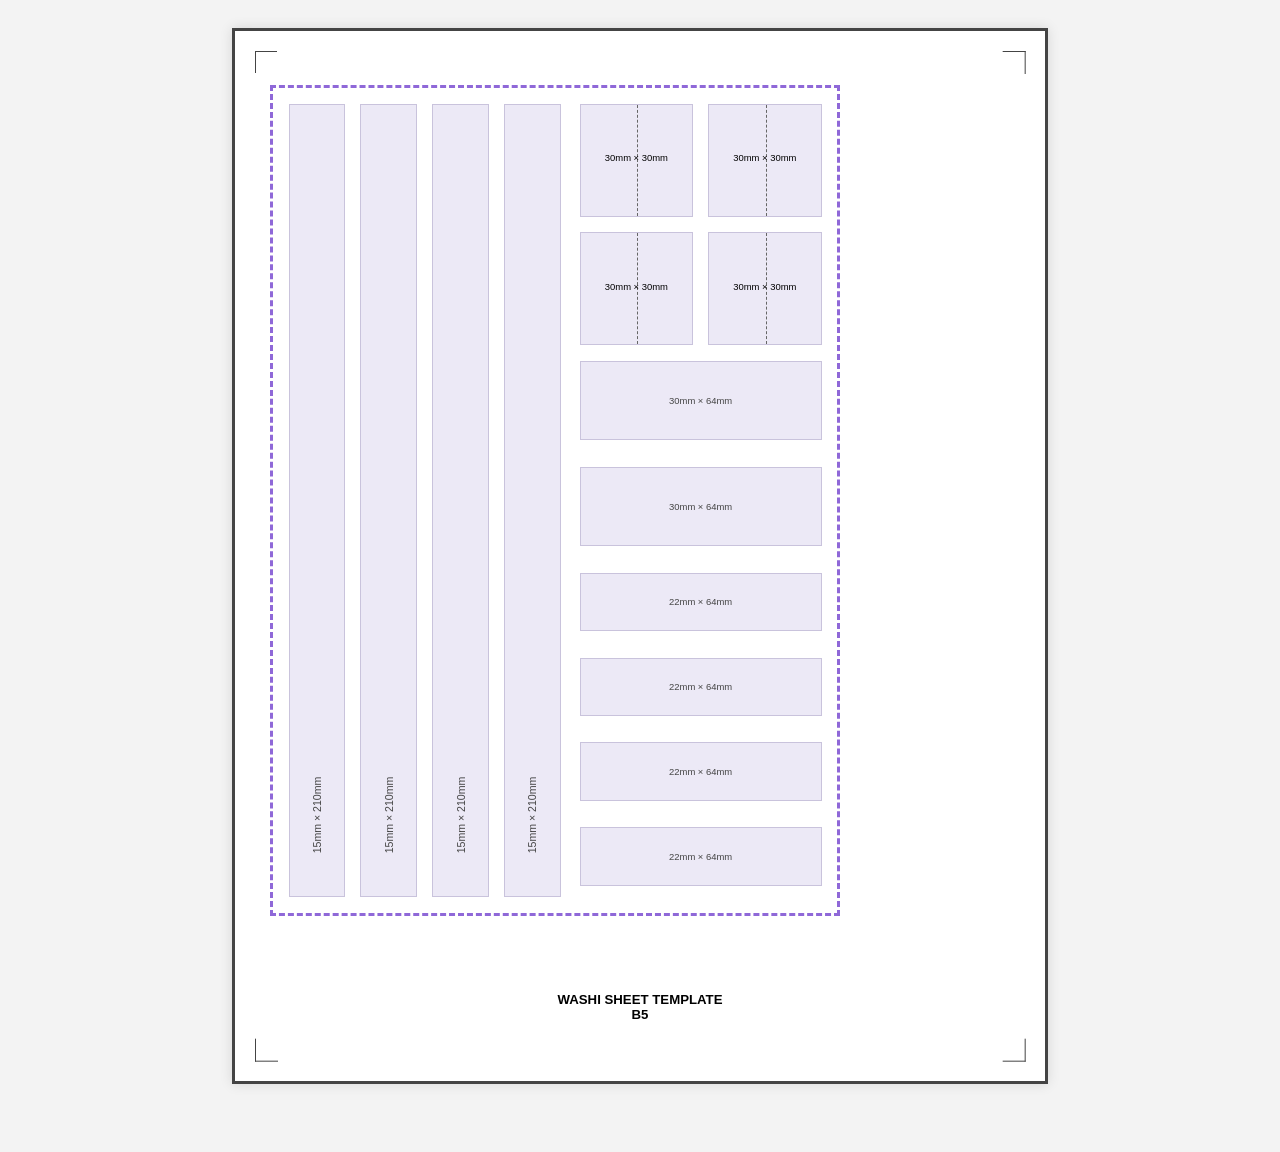
==== commit 82e8908d: "m" ====
--- a/editable_washi_sheet_template_html_mm_accurate.html
+++ b/editable_washi_sheet_template_html_mm_accurate.html
@@ -3,7 +3,7 @@
 <head>
 <meta charset="UTF-8" />
 <meta name="viewport" content="width=device-width, initial-scale=1.0" />
-<title>Washi Sheet Template - Letter Size</title>
+<title>Washi Sheet Template</title>
 <style>
   body {
     font-family: Arial, sans-serif;
@@ -164,7 +164,7 @@
 
   .page-title {
     position: absolute;
-    top: 3mm;
+    top: 255mm;
     width: 100%;
     text-align: center;
     font-size: 4mm;
@@ -177,7 +177,7 @@
 <!-- SINGLE PAGE TEMPLATE -->
 <div class="page">
 
-  <div class="page-title" style="top:1mm; font-size:3.5mm;">WASHI SHEET TEMPLATE</div>
+  <div class="page-title" style="font-size:3.5mm;">WASHI SHEET TEMPLATE <br> B5</div>
 
   <!-- OUTER LETTER PAGE BORDER -->
   <div style="position:absolute; left:0; top:0; width:215.9mm; height:279.4mm; border:0.8mm solid #444; box-sizing:border-box; z-index:1;"></div>
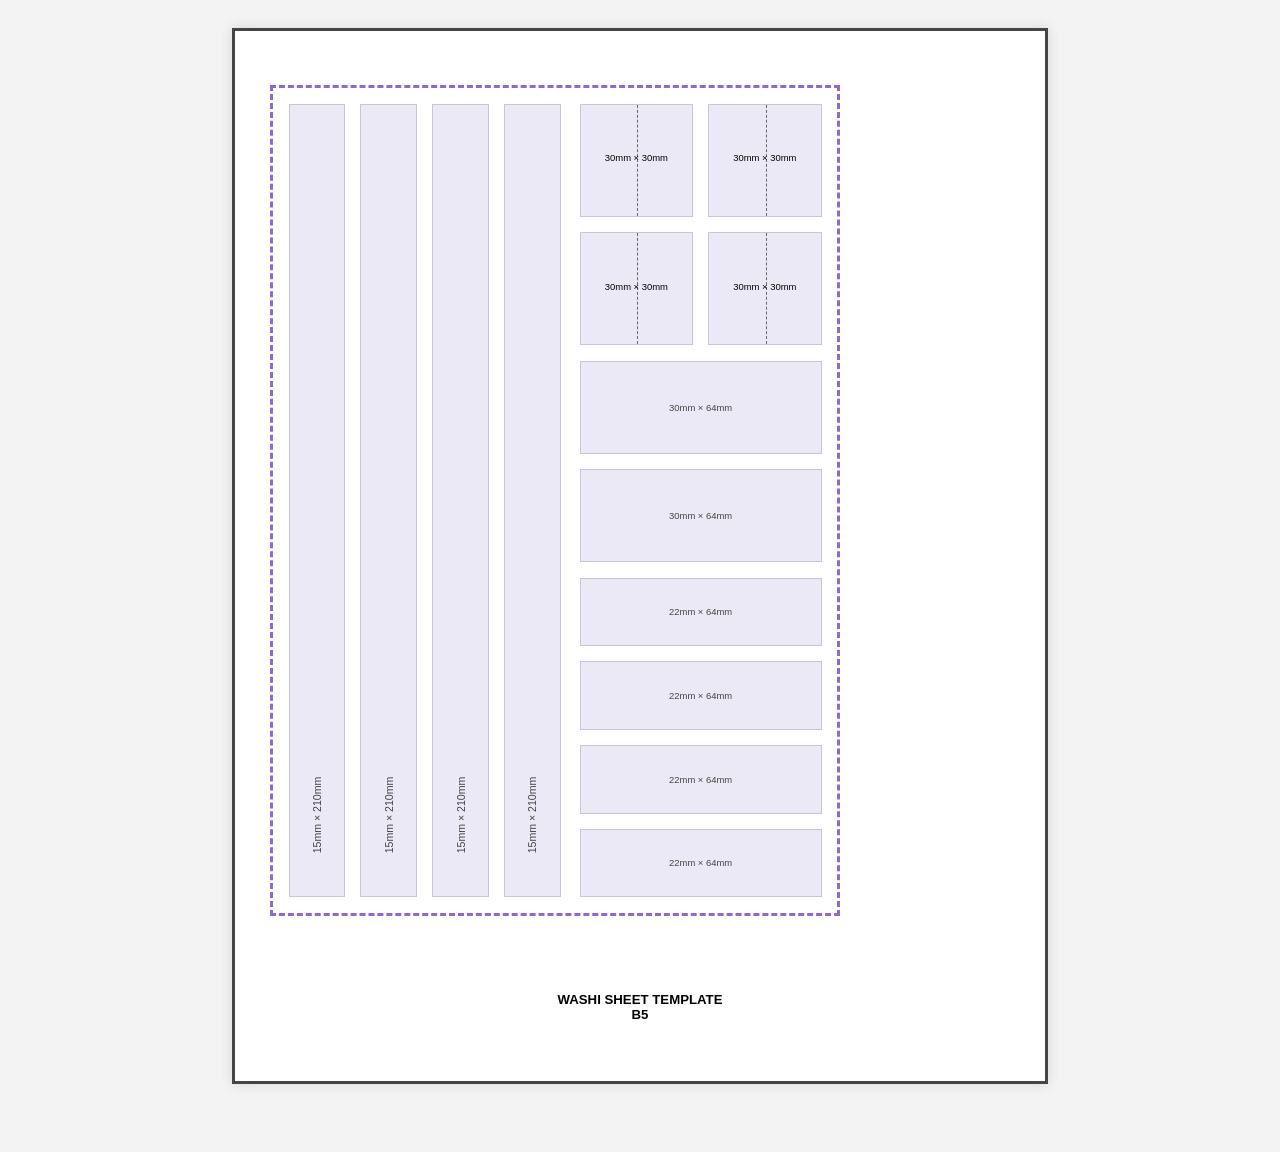
==== commit 4eef3fcf: "Update editable_washi_sheet_template_html_mm_accurate.html" ====
--- a/editable_washi_sheet_template_html_mm_accurate.html
+++ b/editable_washi_sheet_template_html_mm_accurate.html
@@ -39,34 +39,6 @@
     color: #333;
   }
 
-  .crop {
-    position: absolute;
-    width: 6mm;
-    height: 6mm;
-  }
-
-  .crop::before,
-  .crop::after {
-    content: "";
-    position: absolute;
-    background: #444;
-  }
-
-  .crop::before {
-    width: 6mm;
-    height: 0.3mm;
-  }
-
-  .crop::after {
-    width: 0.3mm;
-    height: 6mm;
-  }
-
-  .tl { top: 6mm; left: 6mm; }
-  .tr { top: 6mm; right: 6mm; transform: scaleX(-1); }
-  .bl { bottom: 6mm; left: 6mm; transform: scaleY(-1); }
-  .br { bottom: 6mm; right: 6mm; transform: scale(-1); }
-
   .washi-column {
     position: absolute;
     left: 15mm;
@@ -99,7 +71,7 @@
   .right-panel {
     position: absolute;
     left: 92mm;
-    top: 18mm;
+    top: 20mm;
     width: 64mm;
     height: 210mm; 
     display: flex;
@@ -147,7 +119,6 @@
   .short-strip {
     background: #ece9f6;
     border: 0.3mm solid #c9c3dc;
-    margin-bottom: 3mm;
     position: relative;
     box-sizing: border-box;
   }
@@ -184,10 +155,7 @@
 
   <!-- FINAL CUT AREA -->
 
-  <div class="crop tl"></div>
-  <div class="crop tr"></div>
-  <div class="crop bl"></div>
-  <div class="crop br"></div>
+
 
   <div class="trim"></div>
 
@@ -199,7 +167,7 @@
   </div>
 
   <!-- RIGHT SIDE VARIANT -->
-  <div class="right-panel" style="z-index:2; top:20mm;">
+  <div class="right-panel">
 
     <div class="tab-grid">
       <div class="tab">
